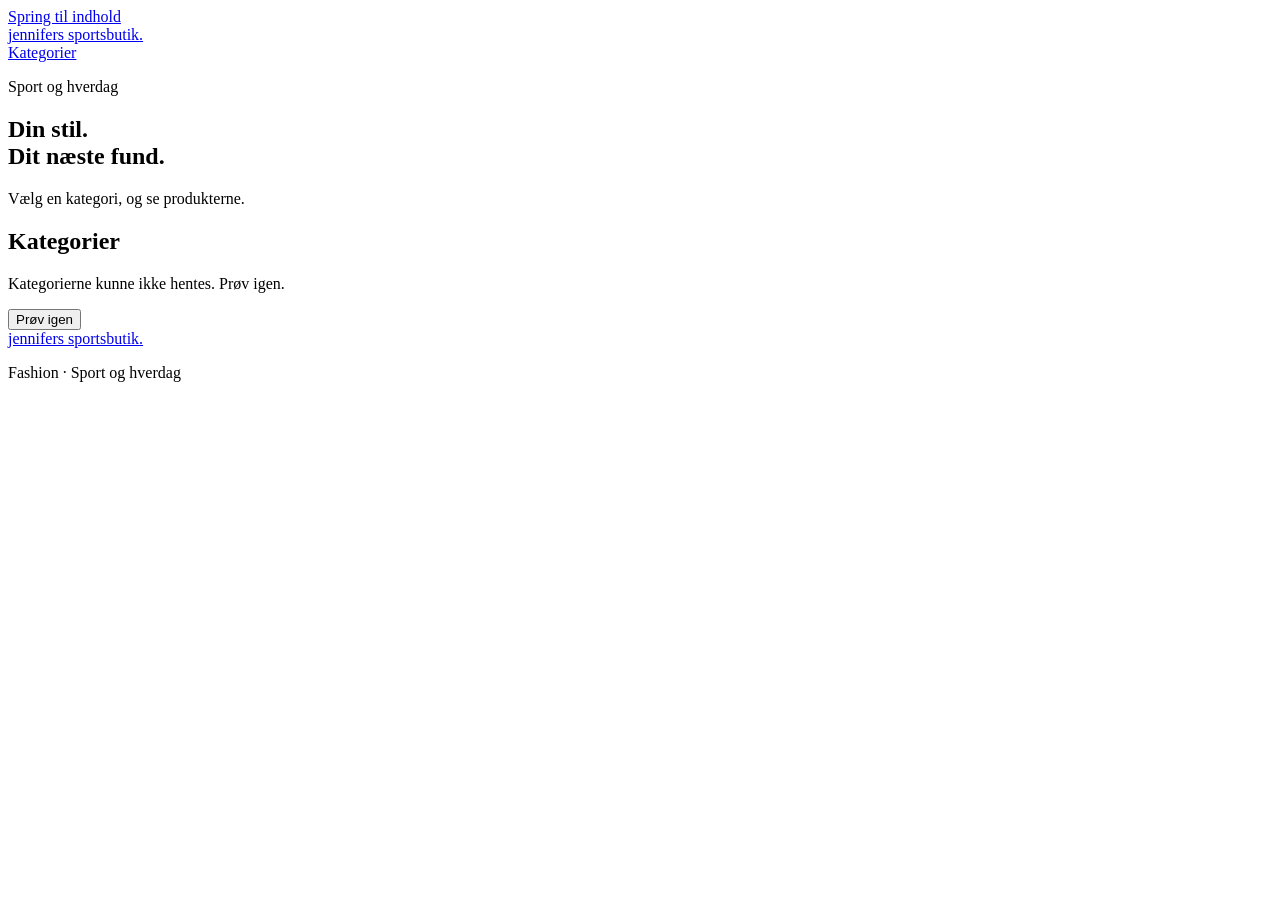
==== index.html @ cf4df3cd "Lav dynamisk forside med kategorier" ====
<!doctype html>
<html lang="da">
  <head>
    <meta charset="UTF-8" />
    <meta name="viewport" content="width=device-width, initial-scale=1.0" />
    <title>Kategorier | Jennifers sportsbutik</title>
    <link rel="stylesheet" href="index.css" />
    <script src="index.js" defer></script>
  </head>
  <body>
    <a class="skip-link" href="#main">Spring til indhold</a>
    <header class="site-header">
      <a class="logo" href="index.html">jennifers sportsbutik<span>.</span></a>
      <nav aria-label="Hovedmenu"><a href="index.html" aria-current="page">Kategorier</a></nav>
    </header>

    <main id="main">
      <section class="intro" aria-labelledby="page-title">
        <p class="eyebrow">Sport og hverdag</p>
        <h1 id="page-title">Din stil.<br /><span>Dit næste fund.</span></h1>
        <p>Vælg en kategori, og se produkterne.</p>
      </section>
      <section aria-labelledby="categories-title">
        <div class="collection-header"><h2 id="categories-title">Kategorier</h2></div>
        <p id="status" role="status">Henter kategorier …</p>
        <noscript>Slå JavaScript til for at se kategorierne.</noscript>
        <button id="retry" type="button" hidden>Prøv igen</button>
        <div id="categories" class="category-grid"></div>
      </section>
    </main>

    <footer>
      <a class="logo" href="index.html">jennifers sportsbutik<span>.</span></a>
      <p>Fashion · Sport og hverdag</p>
    </footer>
  </body>
</html>
---- index.css ----
@import url("productlist.css");

.category-grid {
  display: grid;
  grid-template-columns: repeat(3, minmax(0, 1fr));
  gap: 20px;
}

.category-card {
  min-height: 190px;
  padding: 28px;
  background: #e9eddf;
  text-decoration: none;
  display: flex;
  flex-direction: column;
  align-items: flex-start;
  gap: 24px;
}

.category-card:nth-child(even) {
  background: #f0ede4;
}

.category-card h3 {
  font-size: 26px;
  overflow-wrap: anywhere;
}

.category-card > span:last-child {
  margin-top: auto;
  font-size: 14px;
}

.category-card:hover h3 {
  text-decoration: underline;
}

@media (max-width: 700px) {
  .category-grid {
    grid-template-columns: repeat(2, minmax(0, 1fr));
  }
}

@media (max-width: 380px) {
  .category-grid {
    grid-template-columns: 1fr;
  }
}
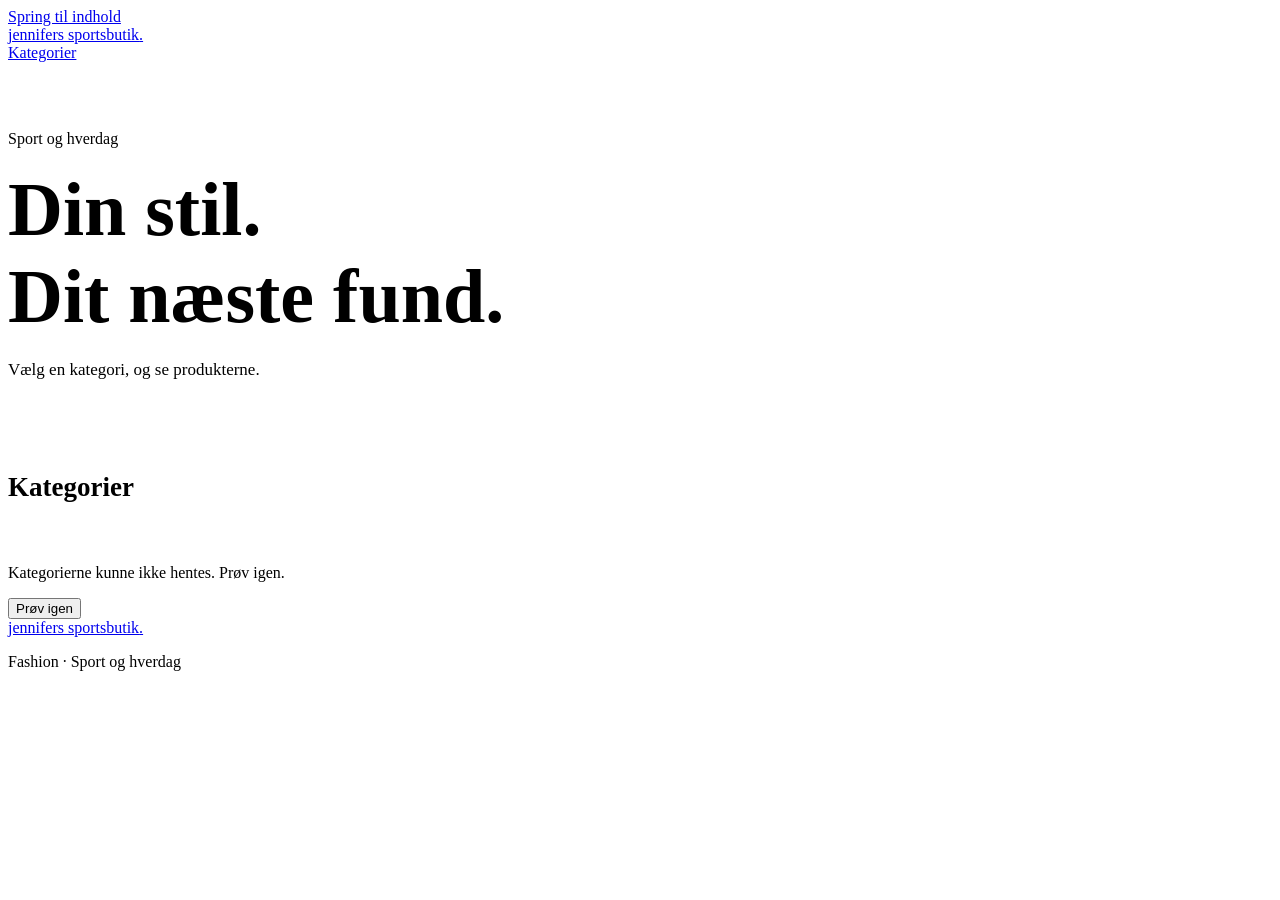
==== commit 8c454719: "Opdater CSS-link på kategoriforsiden" ====
--- a/index.html
+++ b/index.html
@@ -4,7 +4,7 @@
     <meta charset="UTF-8" />
     <meta name="viewport" content="width=device-width, initial-scale=1.0" />
     <title>Kategorier | Jennifers sportsbutik</title>
-    <link rel="stylesheet" href="index.css" />
+    <link rel="stylesheet" href="index.css?v=2" />
     <script src="index.js" defer></script>
   </head>
   <body>
--- a/index.css
+++ b/index.css
@@ -1,48 +1,119 @@
 @import url("productlist.css");
+
+.intro {
+  padding: 52px 0 44px;
+}
+
+.intro h1 {
+  font-size: clamp(46px, 6vw, 76px);
+  margin: 18px 0 20px;
+}
+
+.intro > p:last-child {
+  margin: 0;
+  font-size: 17px;
+}
+
+.collection-header {
+  padding: 26px 0 22px;
+}
+
+.collection-header h2 {
+  font-size: 27px;
+}
 
 .category-grid {
   display: grid;
   grid-template-columns: repeat(3, minmax(0, 1fr));
-  gap: 20px;
+  gap: 16px;
 }
 
 .category-card {
-  min-height: 190px;
-  padding: 28px;
-  background: #e9eddf;
+  min-height: 205px;
+  padding: 25px;
+  background: #edf2e7;
+  border: 1px solid #dce5d2;
+  border-radius: 8px;
+  box-shadow: 0 5px 18px rgb(34 47 29 / 5%);
   text-decoration: none;
   display: flex;
   flex-direction: column;
   align-items: flex-start;
-  gap: 24px;
+  gap: 20px;
+  transition: transform 180ms ease, box-shadow 180ms ease;
 }
 
-.category-card:nth-child(even) {
-  background: #f0ede4;
+.category-card:nth-child(3n + 2) {
+  background: #f2eee7;
+  border-color: #e8e0d5;
+}
+
+.category-card:nth-child(3n) {
+  background: #eaf0eb;
+  border-color: #d9e4dd;
+}
+
+.category-card .eyebrow {
+  width: 36px;
+  height: 36px;
+  border: 1px solid currentColor;
+  border-radius: 50%;
+  display: grid;
+  place-items: center;
+  letter-spacing: 0;
 }
 
 .category-card h3 {
-  font-size: 26px;
+  font-size: clamp(22px, 2.2vw, 28px);
+  line-height: 1.2;
   overflow-wrap: anywhere;
 }
 
 .category-card > span:last-child {
   margin-top: auto;
-  font-size: 14px;
+  align-self: flex-end;
+  font-size: 13px;
+  font-weight: 700;
+  color: #33442b;
 }
 
-.category-card:hover h3 {
-  text-decoration: underline;
+.category-card:hover,
+.category-card:focus-visible {
+  transform: translateY(-4px);
+  box-shadow: 0 12px 26px rgb(34 47 29 / 12%);
+}
+
+@media (prefers-reduced-motion: reduce) {
+  .category-card {
+    transition: none;
+  }
 }
 
 @media (max-width: 700px) {
+  .intro {
+    padding: 38px 0 34px;
+  }
+
+  .intro > p:last-child {
+    font-size: 15px;
+  }
+
   .category-grid {
     grid-template-columns: repeat(2, minmax(0, 1fr));
   }
+
+  .category-card {
+    min-height: 180px;
+    padding: 20px;
+  }
 }
 
-@media (max-width: 380px) {
+@media (max-width: 520px) {
   .category-grid {
     grid-template-columns: 1fr;
   }
+
+  .category-card {
+    min-height: 155px;
+  }
 }
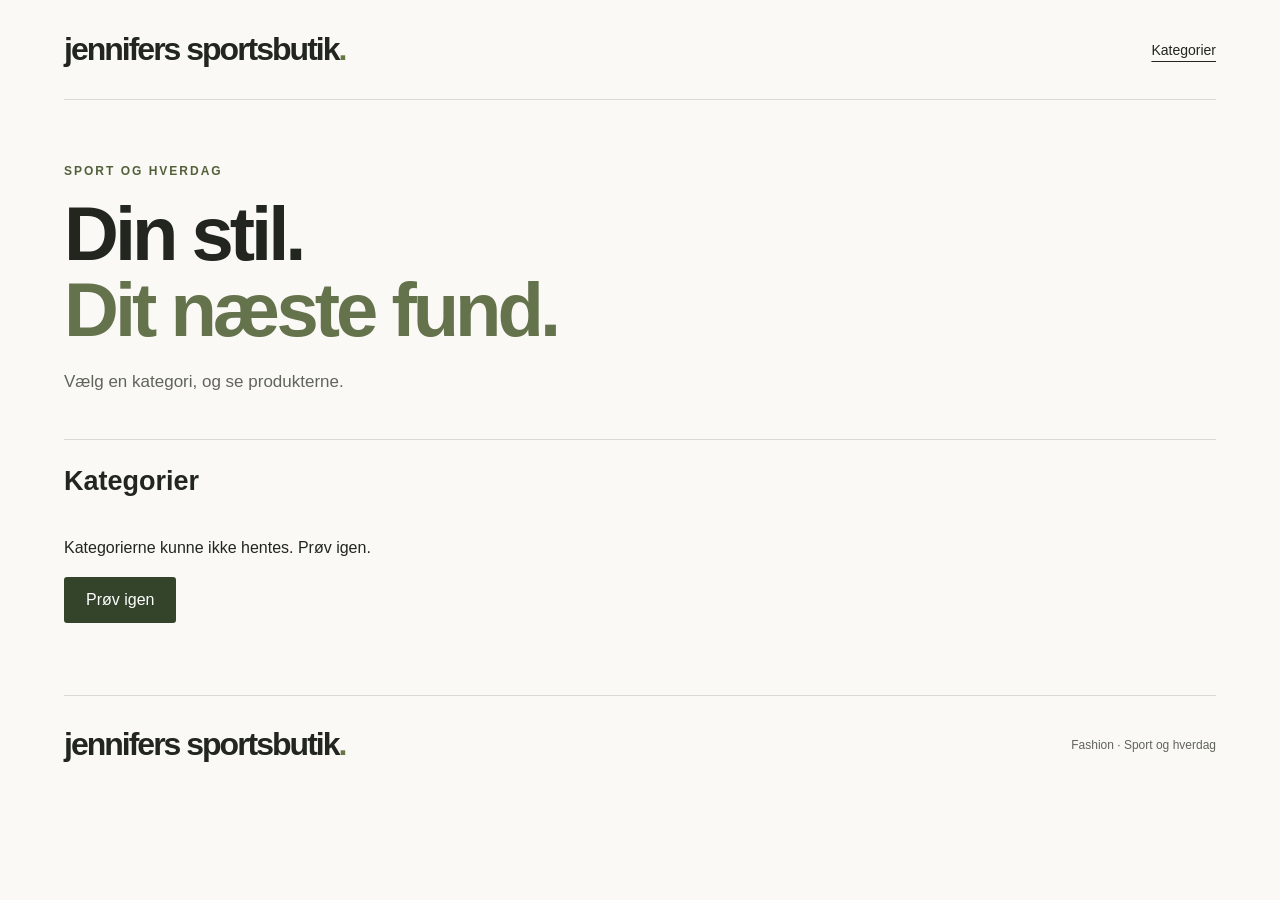
==== commit cb17749a: "Forenkler JavaScript efter undervisningens eksempler" ====
--- a/index.html
+++ b/index.html
@@ -4,8 +4,8 @@
     <meta charset="UTF-8" />
     <meta name="viewport" content="width=device-width, initial-scale=1.0" />
     <title>Kategorier | Jennifers sportsbutik</title>
-    <link rel="stylesheet" href="index.css?v=2" />
-    <script src="index.js" defer></script>
+    <link rel="stylesheet" href="index.css?v=3" />
+    <script src="index.js?v=3" defer></script>
   </head>
   <body>
     <a class="skip-link" href="#main">Spring til indhold</a>
--- a/index.css
+++ b/index.css
@@ -29,52 +29,53 @@
 }
 
 .category-card {
-  min-height: 205px;
-  padding: 25px;
-  background: #edf2e7;
-  border: 1px solid #dce5d2;
+  position: relative;
+  isolation: isolate;
+  min-height: 275px;
+  padding: 24px;
+  background: #344632;
+  color: white;
   border-radius: 8px;
-  box-shadow: 0 5px 18px rgb(34 47 29 / 5%);
+  overflow: hidden;
+  box-shadow: 0 5px 18px rgb(34 47 29 / 8%);
   text-decoration: none;
   display: flex;
   flex-direction: column;
   align-items: flex-start;
-  gap: 20px;
+  justify-content: flex-end;
   transition: transform 180ms ease, box-shadow 180ms ease;
 }
 
-.category-card:nth-child(3n + 2) {
-  background: #f2eee7;
-  border-color: #e8e0d5;
+.category-card img {
+  position: absolute;
+  inset: 0;
+  z-index: -2;
+  width: 100%;
+  height: 100%;
+  object-fit: cover;
+  object-position: center;
+  transition: transform 180ms ease;
 }
 
-.category-card:nth-child(3n) {
-  background: #eaf0eb;
-  border-color: #d9e4dd;
-}
-
-.category-card .eyebrow {
-  width: 36px;
-  height: 36px;
-  border: 1px solid currentColor;
-  border-radius: 50%;
-  display: grid;
-  place-items: center;
-  letter-spacing: 0;
+.category-card::before {
+  content: "";
+  position: absolute;
+  inset: 0;
+  z-index: -1;
+  background: linear-gradient(transparent 25%, rgb(16 26 16 / 85%) 100%);
 }
 
 .category-card h3 {
-  font-size: clamp(22px, 2.2vw, 28px);
+  font-size: clamp(24px, 2.4vw, 30px);
   line-height: 1.2;
   overflow-wrap: anywhere;
 }
 
 .category-card > span:last-child {
-  margin-top: auto;
-  align-self: flex-end;
+  margin-top: 10px;
   font-size: 13px;
   font-weight: 700;
-  color: #33442b;
+  color: white;
 }
 
 .category-card:hover,
@@ -83,8 +84,14 @@
   box-shadow: 0 12px 26px rgb(34 47 29 / 12%);
 }
 
+.category-card:hover img,
+.category-card:focus-visible img {
+  transform: scale(1.04);
+}
+
 @media (prefers-reduced-motion: reduce) {
-  .category-card {
+  .category-card,
+  .category-card img {
     transition: none;
   }
 }
@@ -103,7 +110,7 @@
   }
 
   .category-card {
-    min-height: 180px;
+    min-height: 230px;
     padding: 20px;
   }
 }
@@ -114,6 +121,6 @@
   }
 
   .category-card {
-    min-height: 155px;
+    min-height: 220px;
   }
 }
